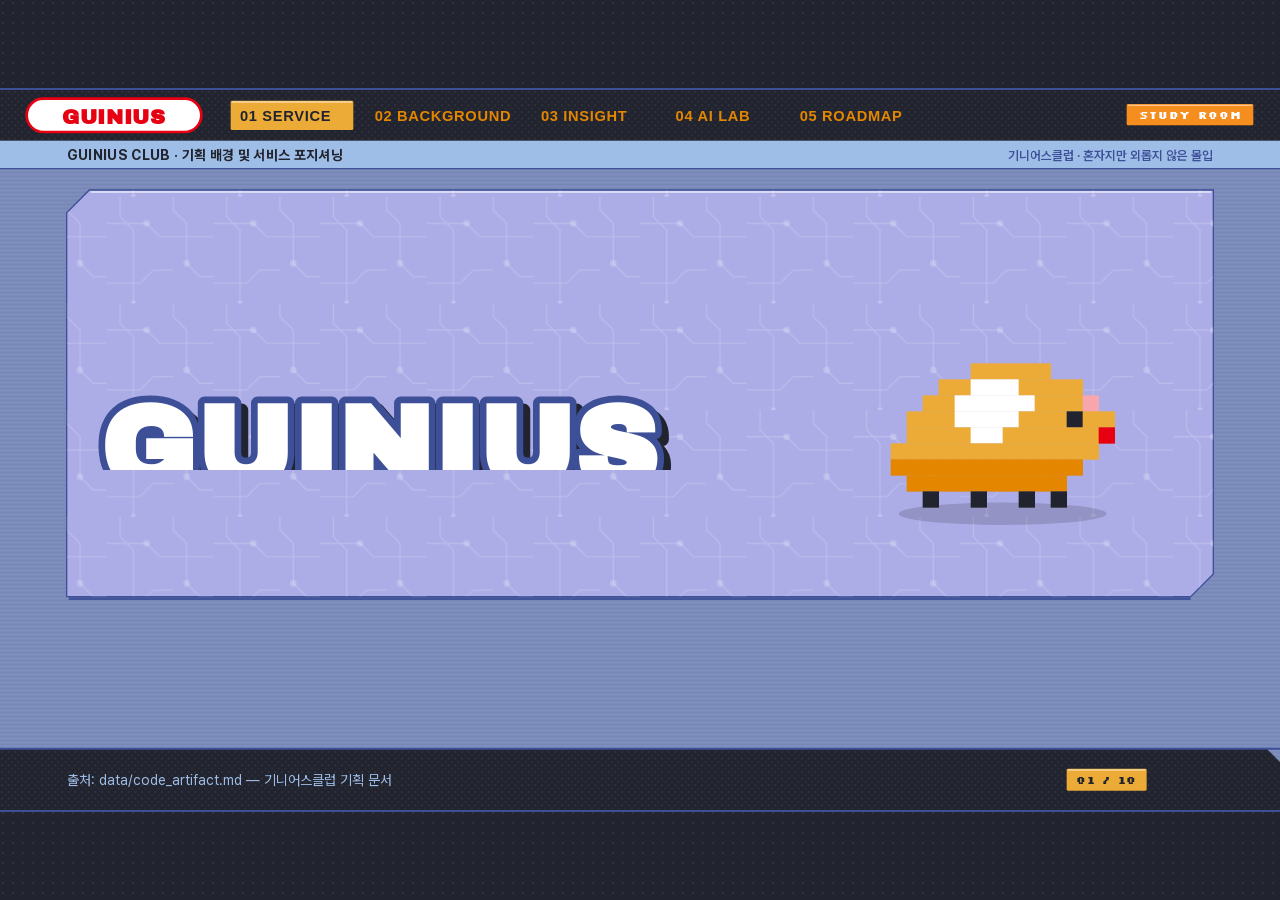
==== index.html @ 4faf69d8 "Add Guinius Club interactive pitch deck 10-slide HTML deck built on the reference motion template's " ====
<!DOCTYPE html>
<html lang="ko"><head><meta charset="utf-8"><meta http-equiv="refresh" content="0; url=slides/"><title>기니어스클럽 피치 덱</title></head>
<body><a href="slides/">기니어스클럽 피치 덱 열기</a></body></html>
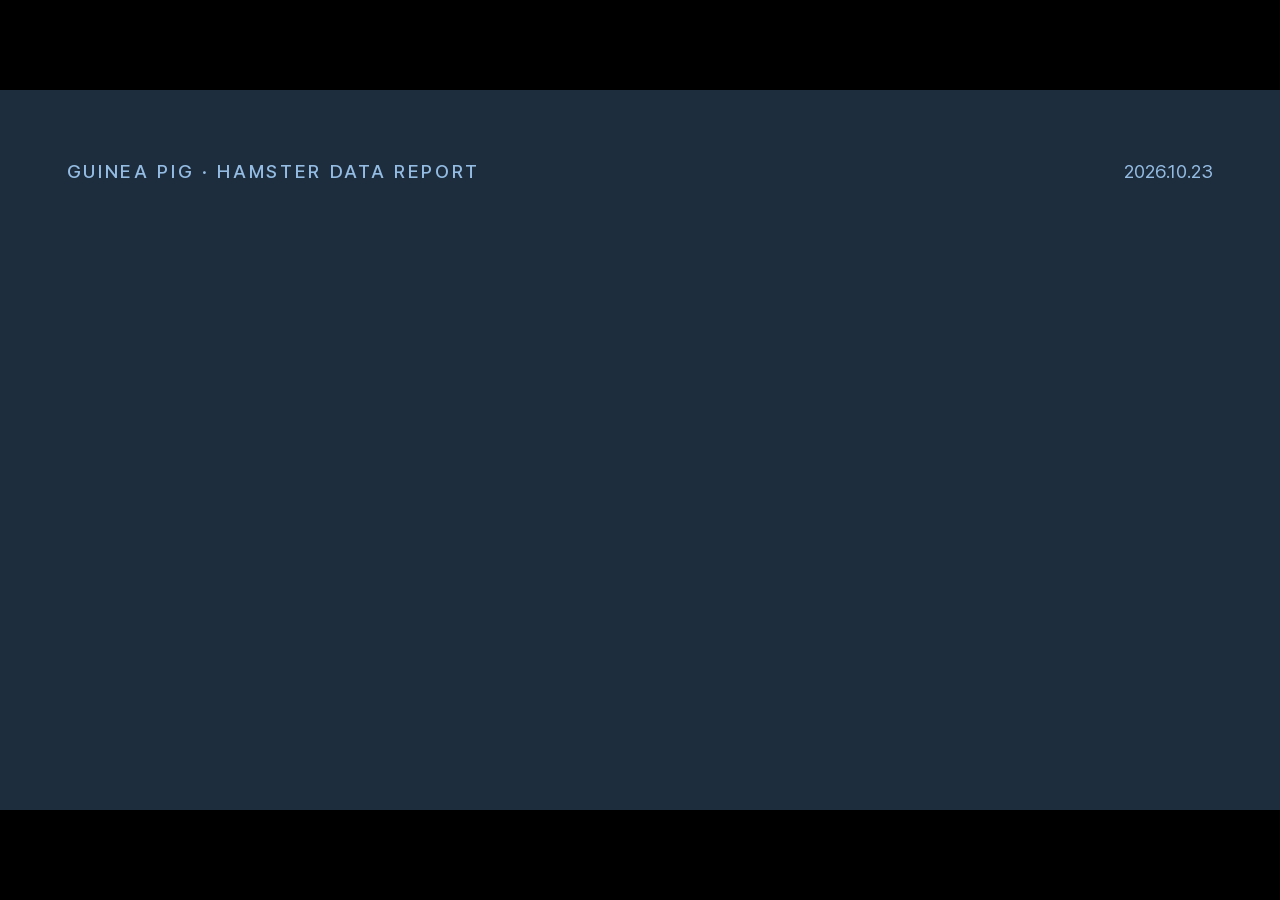
==== commit c2cf90ac: "Rebuild deck as guinea pig & hamster data report (v2) Guinius Club reduced to one background slide; " ====
--- a/index.html
+++ b/index.html
@@ -1,3 +1,3 @@
 <!DOCTYPE html>
-<html lang="ko"><head><meta charset="utf-8"><meta http-equiv="refresh" content="0; url=slides/"><title>기니어스클럽 피치 덱</title></head>
+<html lang="ko"><head><meta charset="utf-8"><meta http-equiv="refresh" content="0; url=slides/"><title>기니피그·햄스터 데이터 리포트</title></head>
 <body><a href="slides/">기니어스클럽 피치 덱 열기</a></body></html>
